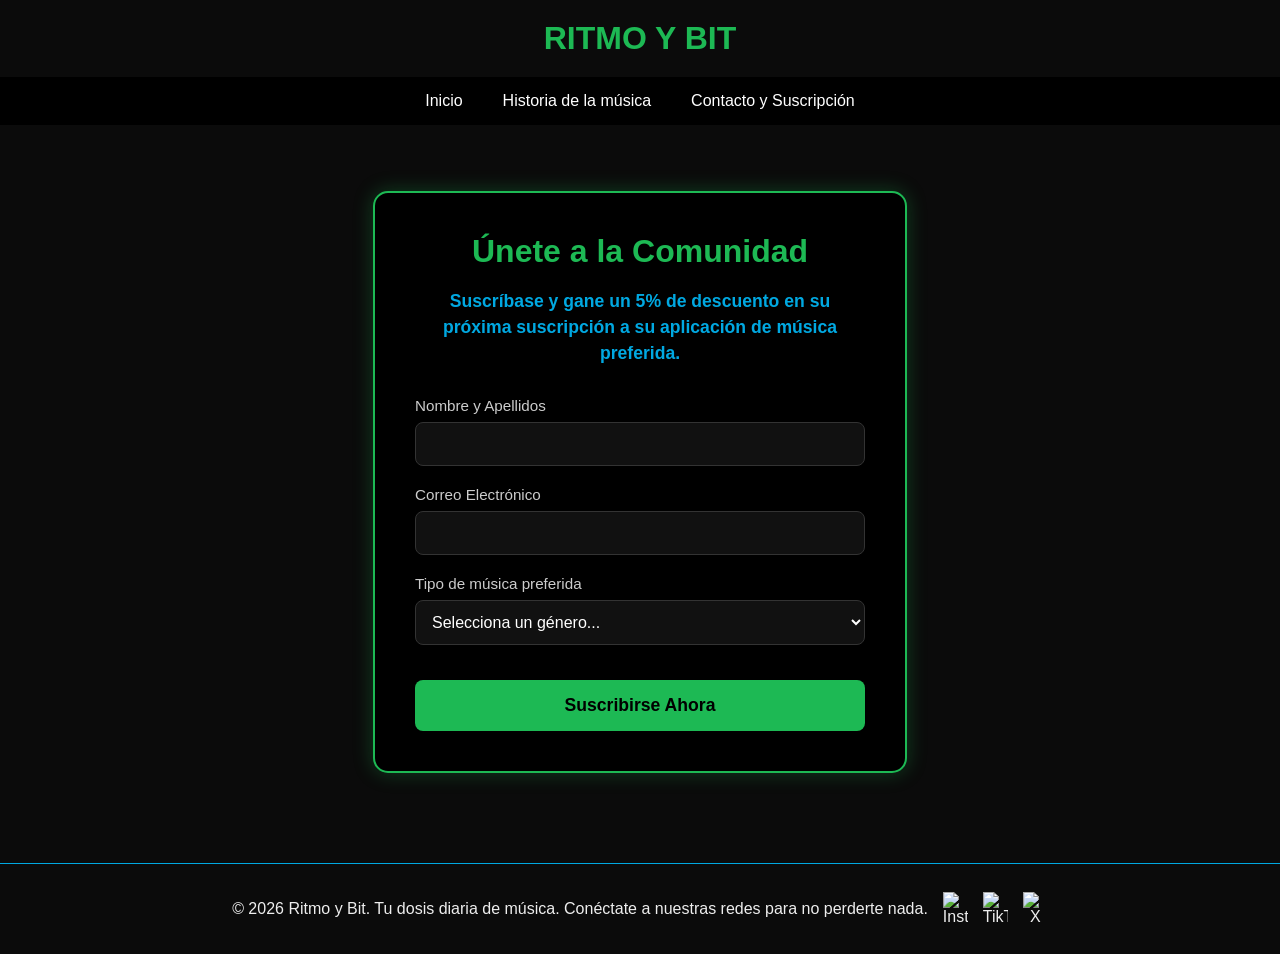
==== ContactoYSuscripcion.html @ e100ad76 "Cambio de carpeta" ====
<!DOCTYPE html>
<html lang="es">
<head>
    <meta charset="UTF-8">
    <title>Suscripción - Ritmo y Bit</title>
    <link rel="stylesheet" href="CCS/CCSContacto.css">
</head>
<body>
    <header>
        <h1>Ritmo y Bit</h1>
        <nav>
    <ul>
        <li><a href="index.html">Inicio</a></li>
        <li><a href="Historia.html">Historia de la música</a></li>
        <li><a href="ContactoYSuscripcion.html">Contacto y Suscripción</a></li>
    </ul>
</nav>
    </header>

    <main class="contenedor-principal">
        <section class="contenedor-formulario">
            <h2>Únete a la Comunidad</h2>
            <p class="texto-oferta">Suscríbase y gane un 5% de descuento en su próxima suscripción a su aplicación de música preferida.</p>
            
            <form action="#" method="POST">
                <div class="grupo-input">
                    <label for="nombre">Nombre y Apellidos</label>
                    <input type="text" id="nombre" name="nombre" required>
                </div>

                <div class="grupo-input">
                    <label for="email">Correo Electrónico</label>
                    <input type="email" id="email" name="email" required>
                </div>

                <div class="grupo-input">
                    <label for="musica">Tipo de música preferida</label>
                    <select id="musica" name="musica" required>
                        <option value="" disabled selected>Selecciona un género...</option>
                        <option value="pop">Pop</option>
                        <option value="rock">Rock / Metal</option>
                        <option value="urbano">Reggaetón / Urbano</option>
                        <option value="electronica">Electrónica</option>
                        <option value="jazz">Jazz / Blues</option>
                        <option value="clasica">Clásica</option>
                        <option value="otro">Otro</option>
                    </select>
                </div>

                <button type="submit" class="btn-suscribir">Suscribirse Ahora</button>
            </form>
        </section>
    </main>

    <footer>
        <div class="contenido-footer">
            <p>&copy; 2026 Ritmo y Bit. Tu dosis diaria de música. Conéctate a nuestras redes para no perderte nada.</p>
            <img src="Imganes y video/Instagram.svg" alt="Instagram" width="25">
            <img src="Imganes y video/TikTok" alt="TikTok" width="25">
            <img src="Imganes y video/X.png" alt="X" width="25">
        </div>
    </footer>
    <script>
    const miFormulario = document.querySelector('form');

    miFormulario.addEventListener('submit', function(event) {
        event.preventDefault(); 
        
        const nombre = document.getElementById('nombre').value;

        alert("¡Gracias por unirte " + nombre + "! Revisa tu correo, te hemos enviado tu descuento del 5%.");
        
        miFormulario.reset();
    });
</script>
</body>
</html>
---- CCS/CCSContacto.css ----
body {
    background-color: #0b0b0b;
    color: #eee;
    font-family: sans-serif;
    margin: 0;
    padding: 0;
    display: flex;
    flex-direction: column;
    min-height: 100vh;
}

header h1 {
    text-align: center;
    color: #1DB954;
    text-transform: uppercase;
    margin: 20px 0;
}

header nav ul {
    display: flex;
    justify-content: center;
    list-style: none;
    padding: 0;
    background: #000;
}

header nav li a {
    color: white;
    text-decoration: none;
    padding: 15px 20px;
    display: block;
}

header nav li a:hover {
    background-color: #00A8E1;
}

.contenedor-principal {
    flex: 1;
    display: flex;
    justify-content: center;
    align-items: center;
    padding: 50px 20px;
}

.contenedor-formulario {
    background-color: #000;
    padding: 40px;
    border: 2px solid #1DB954;
    border-radius: 15px;
    box-shadow: 0 0 20px rgba(29, 185, 84, 0.3);
    max-width: 450px;
    width: 100%;
    text-align: center;
}

.contenedor-formulario h2 {
    color: #1DB954;
    margin-top: 0;
    margin-bottom: 15px;
    font-size: 2rem;
}

.texto-oferta {
    color: #00A8E1;
    font-size: 1.1rem;
    line-height: 1.5;
    margin-bottom: 30px;
    font-weight: bold;
}

.grupo-input {
    margin-bottom: 20px;
    text-align: left;
}

.grupo-input label {
    display: block;
    margin-bottom: 8px;
    color: #ccc;
    font-size: 0.95rem;
}

.grupo-input input,
.grupo-input select {
    width: 100%;
    padding: 12px;
    background-color: #111;
    border: 1px solid #333;
    border-radius: 8px;
    color: white;
    font-size: 1rem;
    box-sizing: border-box;
    transition: border-color 0.3s ease, box-shadow 0.3s ease;
}

.grupo-input input:focus,
.grupo-input select:focus {
    outline: none;
    border-color: #00A8E1;
    box-shadow: 0 0 10px rgba(0, 168, 225, 0.5);
}

.btn-suscribir {
    background-color: #1DB954;
    color: #000;
    font-size: 1.1rem;
    font-weight: bold;
    padding: 15px;
    border: none;
    border-radius: 8px;
    cursor: pointer;
    width: 100%;
    margin-top: 15px;
    transition: background-color 0.3s ease, transform 0.2s ease;
}

.btn-suscribir:hover {
    background-color: #179946;
    transform: scale(1.05);
}

footer {
    text-align: center;
    padding: 20px;
    border-top: 1px solid #00A8E1;
    margin-top: 40px;
}

.contenido-footer {
    display: flex;
    justify-content: center;
    align-items: center;
    gap: 15px;
}

html {
  scroll-behavior: smooth;
}
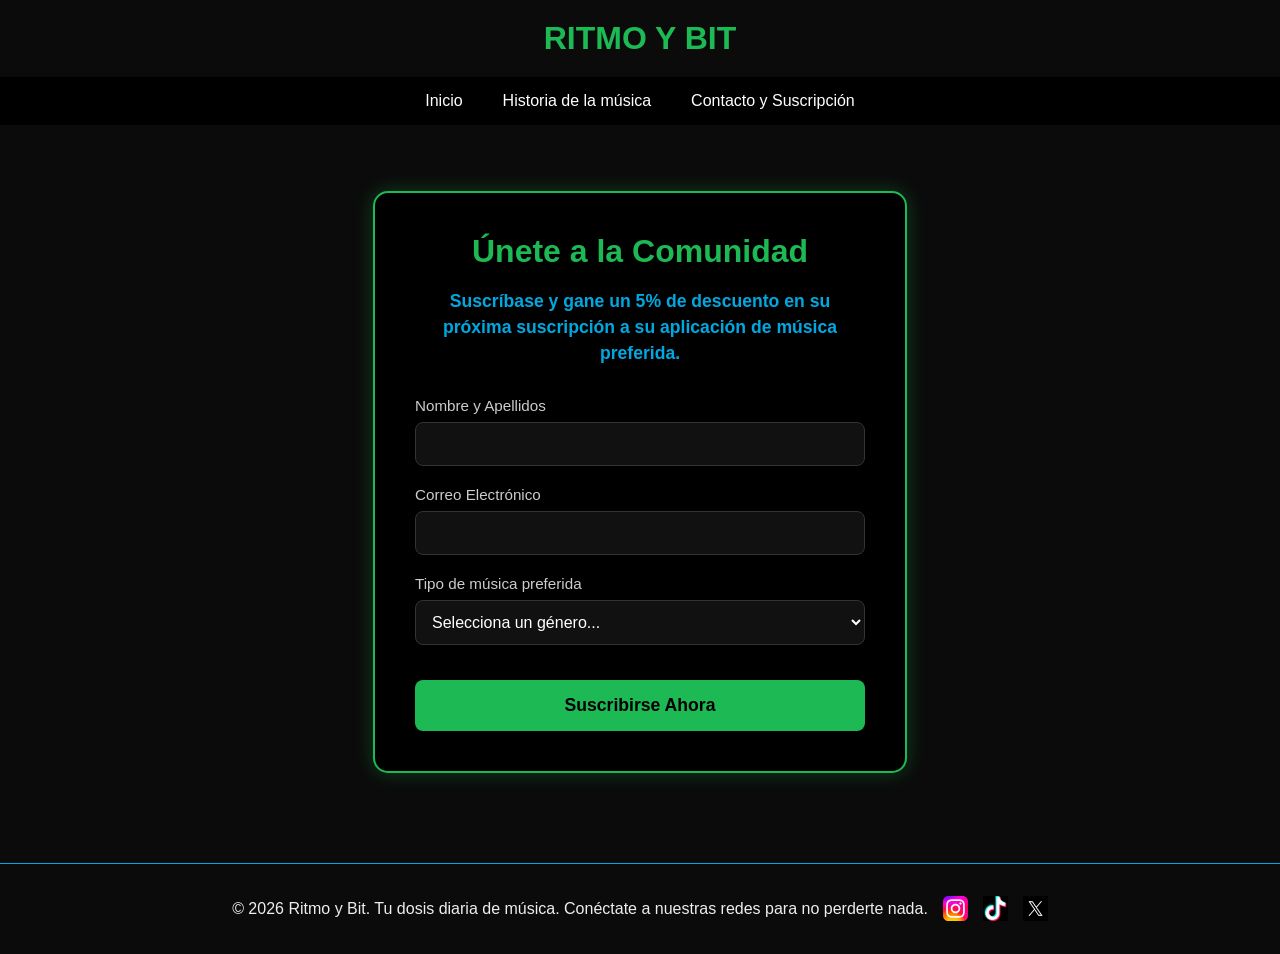
==== commit ed56d886: "Cambios en los CSS" ====
--- a/ContactoYSuscripcion.html
+++ b/ContactoYSuscripcion.html
@@ -55,23 +55,11 @@
     <footer>
         <div class="contenido-footer">
             <p>&copy; 2026 Ritmo y Bit. Tu dosis diaria de música. Conéctate a nuestras redes para no perderte nada.</p>
-            <img src="Imganes y video/Instagram.svg" alt="Instagram" width="25">
-            <img src="Imganes y video/TikTok" alt="TikTok" width="25">
-            <img src="Imganes y video/X.png" alt="X" width="25">
+            <img src="Imagenes y video/Instagram.svg" alt="Logo de Instagram" width="25" height="25">
+            <img src="Imagenes y video/TikTok" alt="TikTok" width="25">
+            <img src="Imagenes y video/X.png" alt="X" width="25">
         </div>
     </footer>
-    <script>
-    const miFormulario = document.querySelector('form');
-
-    miFormulario.addEventListener('submit', function(event) {
-        event.preventDefault(); 
-        
-        const nombre = document.getElementById('nombre').value;
-
-        alert("¡Gracias por unirte " + nombre + "! Revisa tu correo, te hemos enviado tu descuento del 5%.");
-        
-        miFormulario.reset();
-    });
-</script>
+    <script src="JavaScript/script.js"></script>
 </body>
 </html>
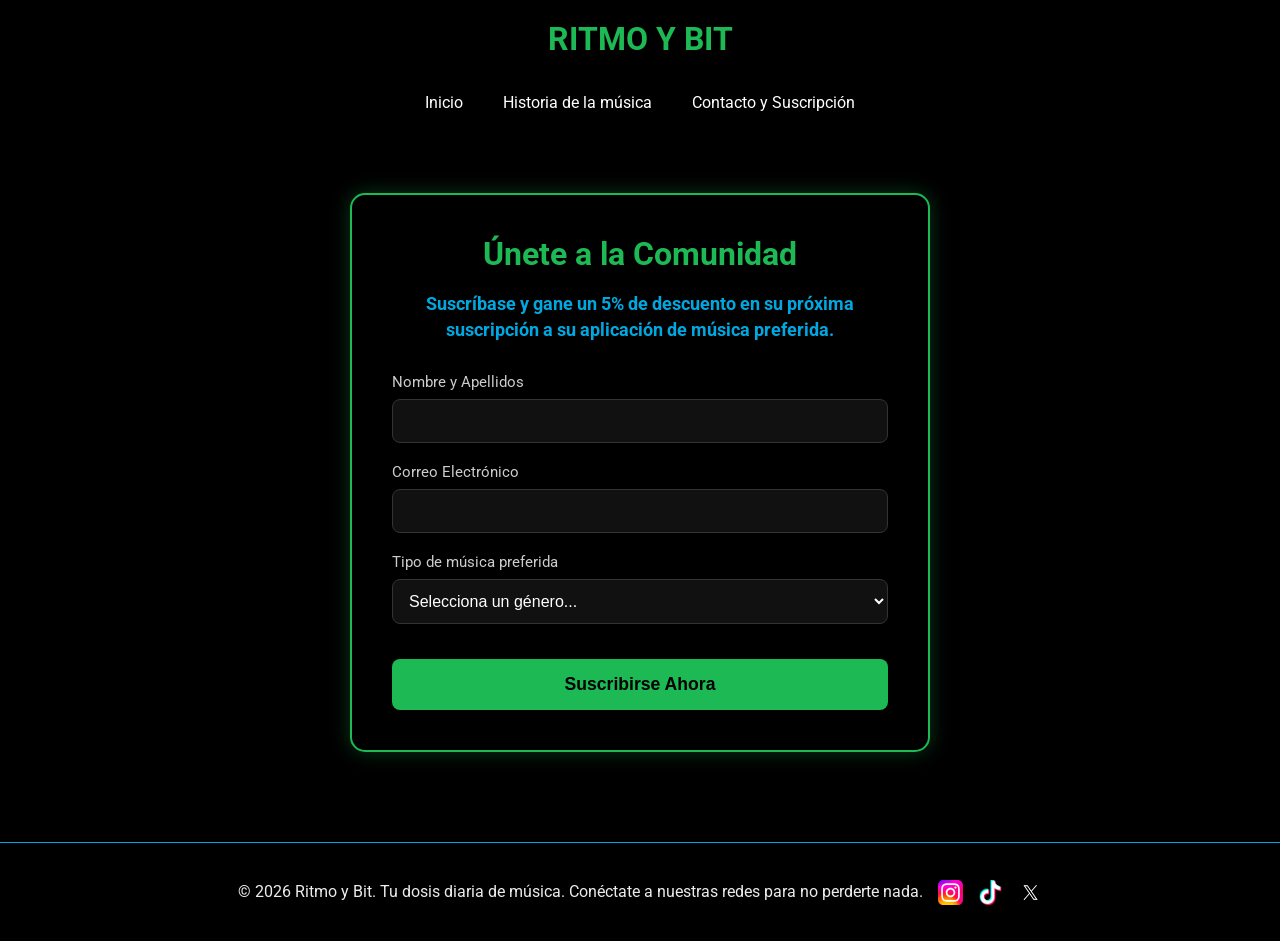
==== commit dc8c971c: "Añadiendo font-family" ====
--- a/ContactoYSuscripcion.html
+++ b/ContactoYSuscripcion.html
@@ -3,6 +3,9 @@
 <head>
     <meta charset="UTF-8">
     <title>Suscripción - Ritmo y Bit</title>
+    <link rel="preconnect" href="https://fonts.googleapis.com">
+    <link rel="preconnect" href="https://fonts.gstatic.com" crossorigin>
+    <link href="https://fonts.googleapis.com/css2?family=Roboto:wght@400;700&display=swap" rel="stylesheet">    
     <link rel="stylesheet" href="CCS/CCSContacto.css">
 </head>
 <body>
@@ -55,7 +58,7 @@
     <footer>
         <div class="contenido-footer">
             <p>&copy; 2026 Ritmo y Bit. Tu dosis diaria de música. Conéctate a nuestras redes para no perderte nada.</p>
-            <img src="Imagenes y video/Instagram.svg" alt="Logo de Instagram" width="25" height="25">
+            <img src="Imagenes y video/Instagram.svg" alt="Instagram" width="25">
             <img src="Imagenes y video/TikTok" alt="TikTok" width="25">
             <img src="Imagenes y video/X.png" alt="X" width="25">
         </div>
--- a/CCS/CCSContacto.css
+++ b/CCS/CCSContacto.css
@@ -1,12 +1,17 @@
 body {
-    background-color: #0b0b0b;
-    color: #eee;
-    font-family: sans-serif;
+    font-family: 'Roboto', sans-serif; 
     margin: 0;
     padding: 0;
+    background-color: #000000; 
+    color: #333; 
     display: flex;
     flex-direction: column;
     min-height: 100vh;
+}
+
+p {
+    color: rgb(236, 236, 236);
+    line-height: 1.6;
 }
 
 header h1 {
@@ -136,4 +141,17 @@
 
 html {
   scroll-behavior: smooth;
+}
+
+@media (max-width: 480px) {
+    .contenedor-formulario { padding: 20px; width: 90%; }
+    header h1 { font-size: 1.4rem; }
+}
+
+@media (min-width: 481px) and (max-width: 768px) {
+    .contenedor-formulario { width: 70%; }
+}
+
+@media (min-width: 1200px) {
+    .contenedor-formulario { width: 40%; max-width: 600px; }
 }
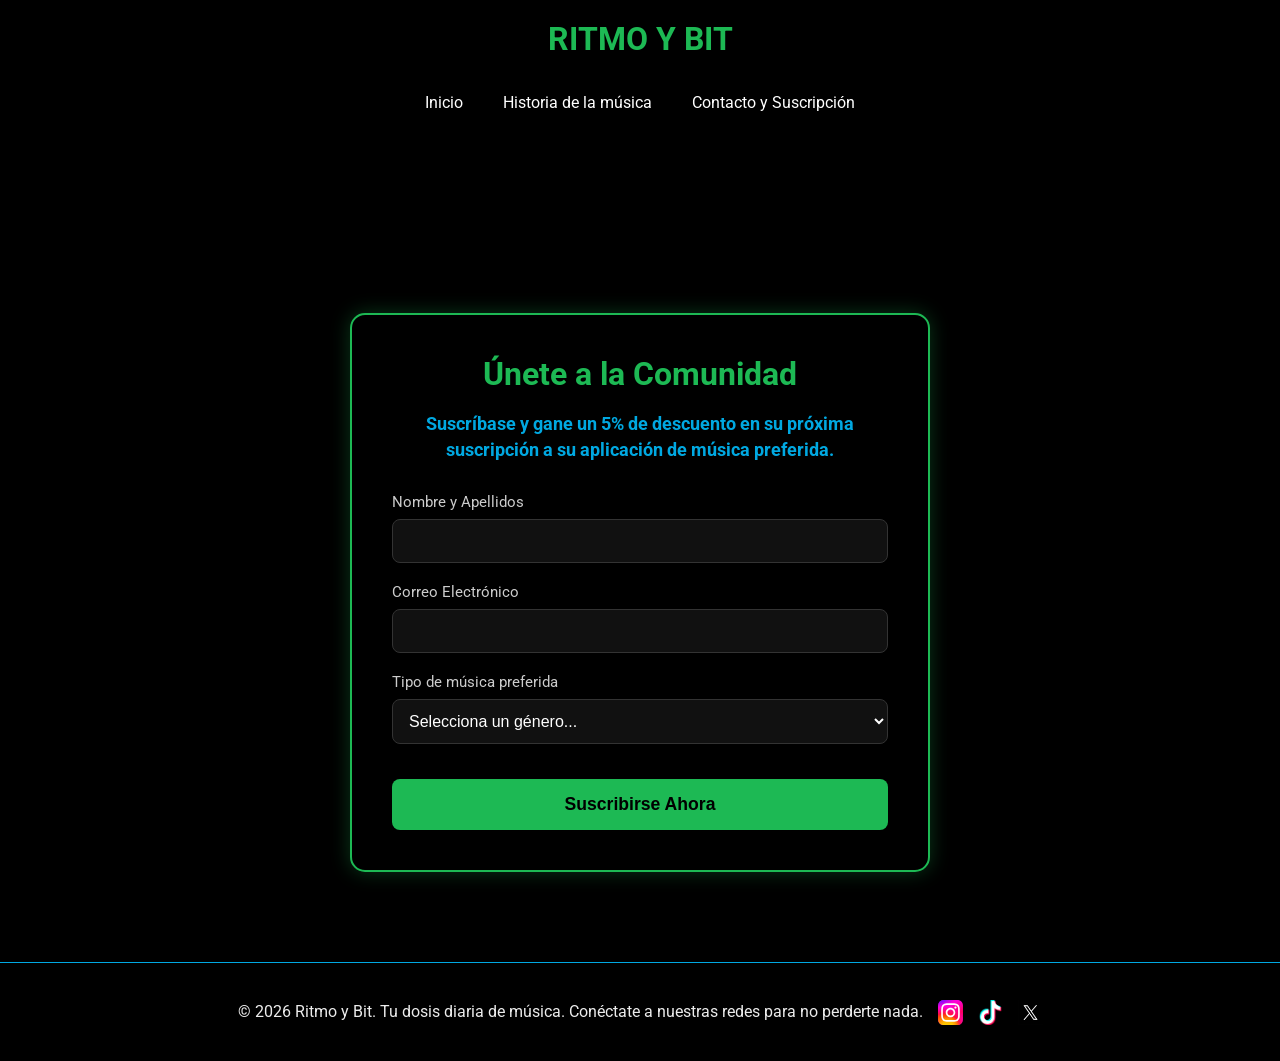
==== commit 69cd330c: "Solucionando JavaScript y las medias queries" ====
--- a/ContactoYSuscripcion.html
+++ b/ContactoYSuscripcion.html
@@ -6,6 +6,7 @@
     <link rel="preconnect" href="https://fonts.googleapis.com">
     <link rel="preconnect" href="https://fonts.gstatic.com" crossorigin>
     <link href="https://fonts.googleapis.com/css2?family=Roboto:wght@400;700&display=swap" rel="stylesheet">    
+
     <link rel="stylesheet" href="CCS/CCSContacto.css">
 </head>
 <body>
@@ -63,6 +64,6 @@
             <img src="Imagenes y video/X.png" alt="X" width="25">
         </div>
     </footer>
-    <script src="JavaScript/script.js"></script>
+    <script src="JavaScript/JSindex.js"></script>
 </body>
 </html>
--- a/CCS/CCSContacto.css
+++ b/CCS/CCSContacto.css
@@ -139,6 +139,10 @@
     gap: 15px;
 }
 
+.contenedor-principal {
+    margin-top: 120px; 
+}
+
 html {
   scroll-behavior: smooth;
 }
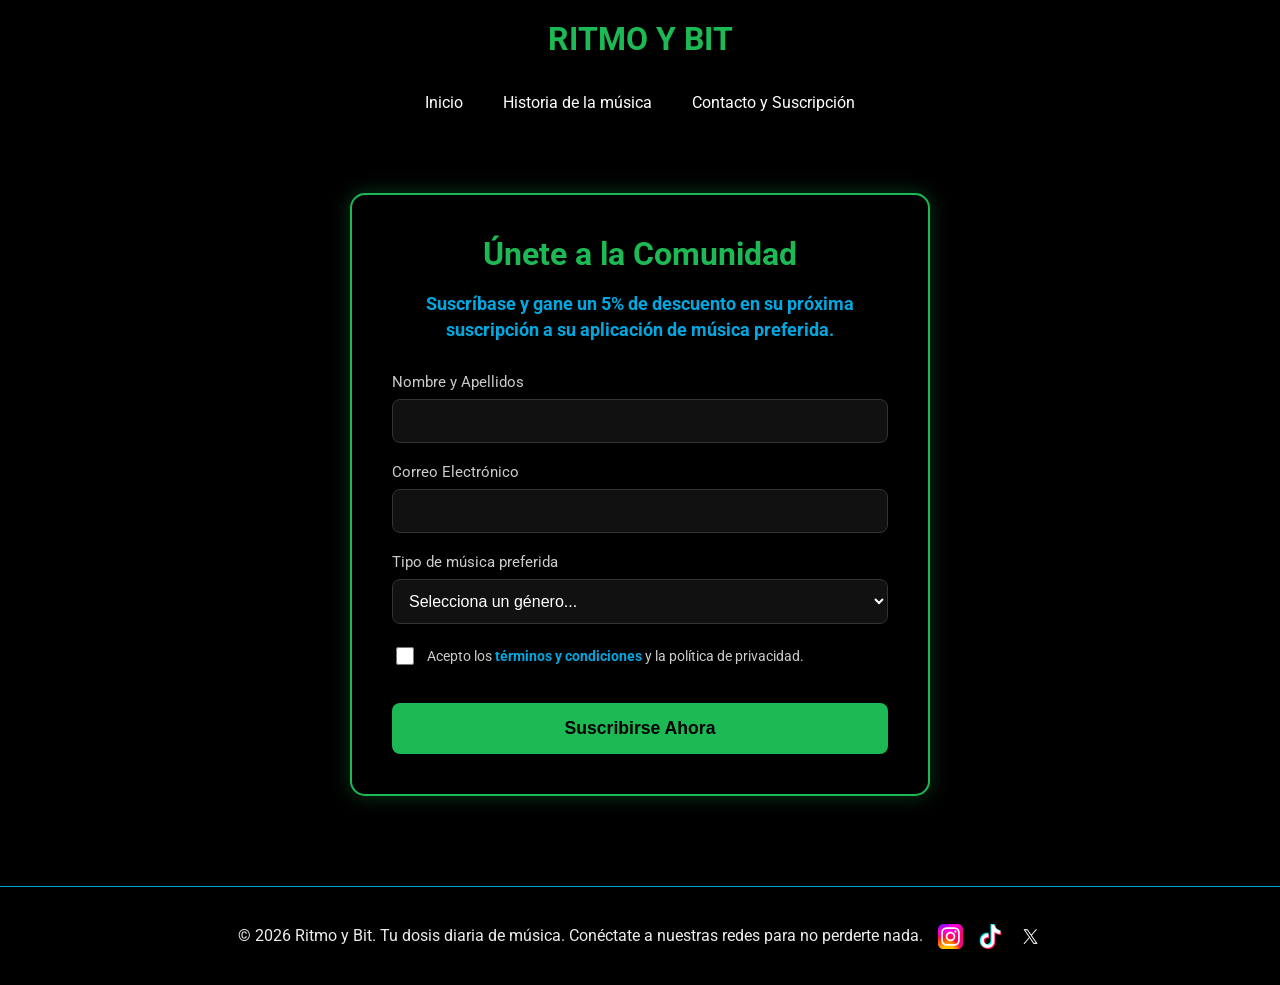
==== commit 6978f474: "Añadiendo puntos obligatorios del PDF" ====
--- a/ContactoYSuscripcion.html
+++ b/ContactoYSuscripcion.html
@@ -22,7 +22,7 @@
     </header>
 
     <main class="contenedor-principal">
-        <section class="contenedor-formulario">
+        <article class="contenedor-formulario">
             <h2>Únete a la Comunidad</h2>
             <p class="texto-oferta">Suscríbase y gane un 5% de descuento en su próxima suscripción a su aplicación de música preferida.</p>
             
@@ -51,9 +51,14 @@
                     </select>
                 </div>
 
+                <div class="grupo-input-checkbox">
+                    <input type="checkbox" id="terminos" name="terminos" required>
+                    <label for="terminos">Acepto los <strong>términos y condiciones</strong> y la política de privacidad.</label>
+                </div>
+
                 <button type="submit" class="btn-suscribir">Suscribirse Ahora</button>
             </form>
-        </section>
+        </article>
     </main>
 
     <footer>
--- a/CCS/CCSContacto.css
+++ b/CCS/CCSContacto.css
@@ -106,6 +106,30 @@
     box-shadow: 0 0 10px rgba(0, 168, 225, 0.5);
 }
 
+.grupo-input-checkbox {
+    display: flex;
+    align-items: center;
+    gap: 10px;
+    margin-bottom: 20px;
+    text-align: left;
+}
+
+.grupo-input-checkbox input {
+    width: 18px;
+    height: 18px;
+    cursor: pointer;
+}
+
+.grupo-input-checkbox label {
+    color: #ccc;
+    font-size: 0.9rem;
+    cursor: pointer;
+}
+
+.grupo-input-checkbox strong {
+    color: #00A8E1;
+}
+
 .btn-suscribir {
     background-color: #1DB954;
     color: #000;
@@ -139,10 +163,6 @@
     gap: 15px;
 }
 
-.contenedor-principal {
-    margin-top: 120px; 
-}
-
 html {
   scroll-behavior: smooth;
 }
